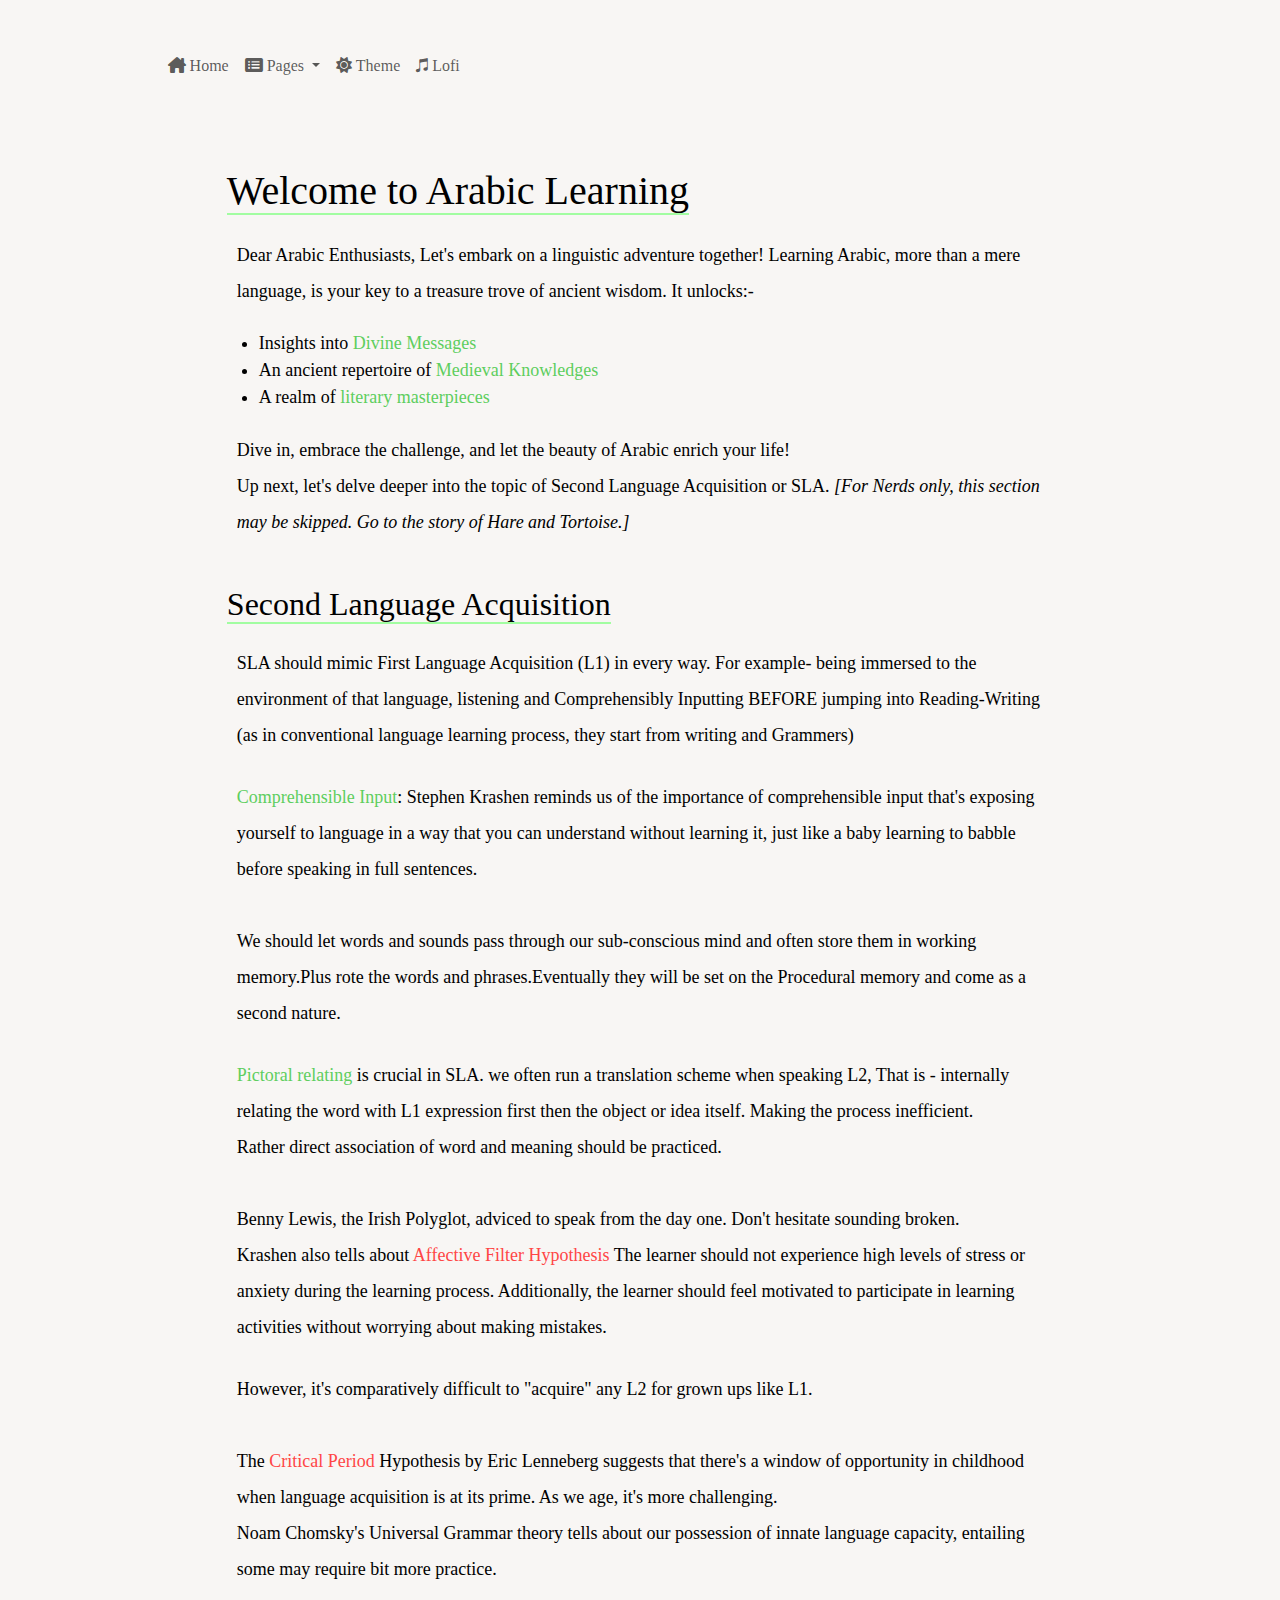
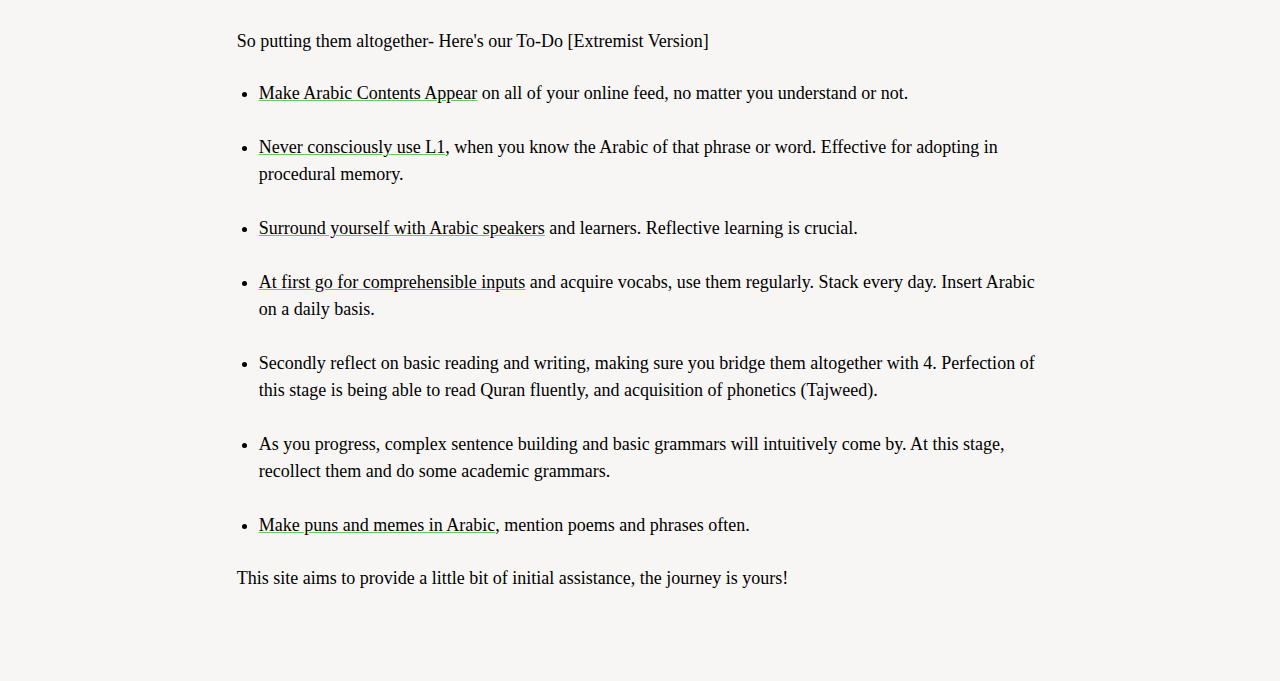
==== initiation.html @ 3c7b314e "initiation page" ====
<!DOCTYPE html>
<html lang="en">

<head>
    <meta charset="UTF-8">
    <meta name="viewport" content="width=device-width, initial-scale=1.0">
    <title>Mizmaar</title>
    <link rel="stylesheet" href="bootstrap/css/bootstrap.min.css">
    <link rel="stylesheet" href="css/base.css">
    <!-- Add FontAwesome CSS link -->
    <link rel="stylesheet" href="https://cdnjs.cloudflare.com/ajax/libs/font-awesome/6.0.0-beta3/css/all.min.css">
</head>

<body>

    <!-- Add the navbar code with a Home button -->


    <div class="container">
        <nav class="navbar navbar-expand">
            <div class="collapse navbar-collapse" id="navbarNav">
                <ul class="navbar-nav ml-auto">
                    <li class="nav-item">
                        <a class="nav-link" href="index.html"><i class="fa-solid fa-house-chimney"></i> Home</a>
                        <!-- FontAwesome home icon -->
                    </li>
                    <li class="nav-item dropdown"> <!-- New "Pages" dropdown menu -->
                        <a class="nav-link dropdown-toggle" href="#" id="pagesDropdown" role="button" data-toggle="dropdown" aria-haspopup="true" aria-expanded="false">
                            <i class="fa-solid fa-rectangle-list"></i> Pages
                        </a>
                        <div class="dropdown-menu" aria-labelledby="pagesDropdown">
                            <a class="dropdown-item" href="page1.html">Page 1</a>
                            <a class="dropdown-item" href="page2.html">Page 2</a>
                            <a class="dropdown-item" href="page3.html">Page 3</a>
                            <a class="dropdown-item" href="page4.html">Page 4</a>
                        </div>
                    </li>
                    <li class="nav-item">
                        <a class="nav-link" href="#" id="invertButton">
                            <i class="fas fa-sun" id="sunIcon"></i>
                            <i class="fas fa-moon" id="moonIcon" style="display: none;"></i>
                            Theme
                        </a>
                    </li>
                    <li class="nav-item">
                        <a class="nav-link" href="#" id="backgroundMusicbtn"><i class="fa-brands fa-itunes-note"></i> Lofi</a>
                        <!-- FontAwesome music icon -->
                      </li>
                    <!-- Add more navigation items if needed -->
                </ul>
            </div>
        </nav>

        <div class="container mt-5">
            <h1 class="underline-on-hover">Welcome to Arabic Learning</h1>
            <div class="lead">
                <p>
                    Dear Arabic Enthusiasts,

                    Let's embark on a linguistic adventure together!

                    Learning Arabic, more than a mere language, is your key to a treasure trove of ancient wisdom. It
                    unlocks:-
                </p>
            
                <ul>
                    <li> Insights into<span class="highlight-gr"> Divine Messages</span> </li>
                    <li>An ancient repertoire of <span class="highlight-gr">Medieval Knowledges</span></li>
                    <li>A realm of <span class="highlight-gr">literary masterpieces</span> </li>
                </ul>
               
                <p>
                    Dive in, embrace the challenge, and let the beauty of Arabic enrich your life!

                    <br>
                    Up next, let's delve deeper into the topic of Second Language Acquisition or SLA. <i>[For Nerds only,
                    this
                    section may be skipped. Go to the story of Hare and Tortoise.]</i>
                </p>
            </div>

            <h2 class="underline-on-hover">Second Language Acquisition</h2>
            <div class="lead">
                <p>
                    SLA should mimic First Language Acquisition (L1) in every way. For example- being immersed to the
                    environment of that language, listening and Comprehensibly Inputting BEFORE jumping into
                    Reading-Writing
                    (as in conventional language learning process, they start from writing and Grammers)
                    <br>
                </p>
                <p>
                    <span class="highlight-gr">Comprehensible Input</span>: Stephen Krashen reminds us of the importance
                    of comprehensible input that's
                    exposing yourself to language in a way that you can understand without learning it, just like a baby
                    learning to babble before speaking in full sentences.
                    <br><br>

                    We should let words and sounds pass through our sub-conscious mind and often store them in working
                    memory.Plus rote the words and phrases.Eventually they will be set on the Procedural memory and come
                    as
                    a second nature.
                    <br>
                </p>
                <p>
                    <span class="highlight-gr">Pictoral relating </span>is crucial in SLA. we often run a translation
                    scheme when speaking L2, That is -
                    internally relating the word with L1 expression first then the object or idea itself. Making the
                    process
                    inefficient. <br>
                    Rather direct association of word and meaning should be practiced.
                    <br><br>

                    Benny Lewis, the Irish Polyglot, adviced to speak from the day one. Don't hesitate sounding broken.
                    <br>

                    Krashen also tells about
                    <span class="highlight-rd">Affective Filter Hypothesis</span> The learner should not experience high
                    levels of stress or anxiety
                    during the learning process. Additionally, the learner should feel motivated to participate in
                    learning
                    activities without worrying about making mistakes.
                    <br>
                </p>

                <p>
                    However, it's comparatively difficult to "acquire" any L2 for grown ups like L1. <br><br>
                    The <span class="highlight-rd">Critical Period</span> Hypothesis by Eric Lenneberg suggests that there's a window of opportunity in childhood when language acquisition is at its prime. As we age, it's more challenging. <br>
                    Noam Chomsky's Universal Grammar theory tells about our possession of innate language capacity, entailing some may require bit more practice. <br><br>
                    So putting them altogether- Here's our To-Do [Extremist Version]
                </p>
                
                <ul>
                    <li><span class="underline-rd">Make Arabic Contents Appear</span> on all of your online feed, no matter you understand or not. <br></li>
                   <br> <li><span class="underline-rd">Never consciously use L1</span>, when you know the Arabic of that phrase or word. Effective for adopting in procedural memory. <br></li>
                   <br> <li><span class="underline-rd">Surround yourself with Arabic speakers</span> and learners. Reflective learning is crucial. <br></li>
                   <br> <li><span class="underline-rd">At first go for comprehensible inputs</span> and acquire vocabs, <span class="highlighted-gr">use them regularly</span>. Stack every day. Insert Arabic on a daily basis.</li>
                   <br> <li>Secondly reflect on basic reading and writing, making sure you bridge them altogether with 4. Perfection of this stage is being able to read Quran fluently, and acquisition of phonetics (Tajweed).</li>
                   <br> <li>As you progress, complex sentence building and basic grammars will intuitively come by. At this stage, recollect them and do some academic grammars.</li>
                   <br> <li><span class="underline-rd">Make puns and memes in Arabic</span>, mention poems and phrases often.</li>                    
                  </ul>
                  
             
                    <p>
                    This site aims to provide a little bit of initial assistance, the journey is yours!
                    </p>
                    
            </div>
        </div>


        <audio id="clickSound">
            <source src="audio/click.wav" type="audio/wav">
        </audio>

        <audio id="backgroundMusic" loop>
            <source src="audio/bg.mp3" type="audio/mpeg">
        </audio>
        <!-- Your website content goes here -->

        <script src="js/base.js"></script>
        <script src="jquery/jquery.min.js"></script>
        <script src="https://cdnjs.cloudflare.com/ajax/libs/popper.js/2.9.2/umd/popper.min.js"
            integrity="sha512-2rNj2KJ+D8s1ceNasTIex6z4HWyOnEYLVC3FigGOmyQCZc2eBXKgOxQmo3oKLHyfcj53uz4QMsRCWNbLd32Q1g=="
            crossorigin="anonymous" referrerpolicy="no-referrer"></script>
        <script src="bootstrap/js/bootstrap.min.js"></script>
        <script src="https://cdnjs.cloudflare.com/ajax/libs/bootstrap/5.5.0/js/bootstrap.bundle.min.js"></script>

</body>

</html>
---- css/base.css ----
body{
    font-family: 'Oldtown';
    padding-bottom: 5%;
    background-color: #F8F6F4;
    color: black;
}
p{
    line-height: 200%;
    padding: 5px 5px 5px 10px;
}

p,ul,h1,h2{
    cursor: pointer;
}

h1,h2{
    margin-top: 3%;
    margin-bottom: 2%;
}

p:hover {
    background-color: rgba(255, 255, 255, 0.033); /* Semi-transparent white background */
    box-shadow: 0 0 10px rgba(0, 0, 0, 0.2);
    border-radius: 10px;

    transition: background-color 0.3s, box-shadow 0.3s; /* Add a smooth transition */
  }
  

div .lead{
    font-size: 18px;
}



.container {
    position: relative;
    z-index: 1;
    margin-top: 3%;
    padding-left: 7%;
    padding-right: 7%;
}

.custom-img {
    margin-top: 2%;
    margin-bottom: 2%;
    width: 60%; /* 60% width on larger screens */
    height: auto; /* Maintain image proportion */
}


/* Custom CSS for underlining on hover */
.underline-on-hover {
    position: relative;
    display: inline-block;
    cursor: pointer;
}

.underline-on-hover::before {
    content: "";
    position: absolute;
    left: 0;
    bottom: 0;
    width: 100%; /* Initially, the underline is 100% width */
    height: 2px; /* Adjust the height of the underline as needed */
    background-color: #7eff7eb4; /* Adjust the color of the underline as needed */
    transition: width 0.3s; /* Add a transition for a smooth animation */
}

.underline-on-hover:hover::before {
    width: 0; /* On hover, the underline animates to 0% width (disappears) */
}

.highlight-gr{
    color: #5ece5e;
}

/* Red background for text */
.highlight-rd {
    color: rgb(255, 70, 70); /* You can adjust the text color to ensure visibility on the red background */
  }
  
  /* Red underline for text */
  .underline-rd {
    text-decoration: underline #5ece5e;
  }

  .underline-rd:hover{
    color: #5ece5e;
    text-decoration: none;
  }
  

.inverted {
    background-color: #1a2532;
    color: #DDE6ED;
    transition: 2s;
  }

.inverted .navbar .nav-item .nav-link{
    color: #DDE6ED;
}

.inverted p:hover{
    background-color: #243344; /* Semi-transparent white background */
    box-shadow: 0 0 10px rgba(255, 255, 255, 0.087);
    border-radius: 10px;
    transition: background-color 0.3s, box-shadow 0.3s; /* Add a smooth transition */
}


::selection {
    color: #81fc81; 
    background: #1a2532; 
  }

  

/* Media query for mobile screens */
@media (max-width: 768px) {
    .custom-img {
        width: 90%; /* 90% width on mobile screens */
    }
    .container{
        padding-left: 6%;
        padding-right: 6%;
    }

    div .lead{
        font-size: 16px;
    }
}
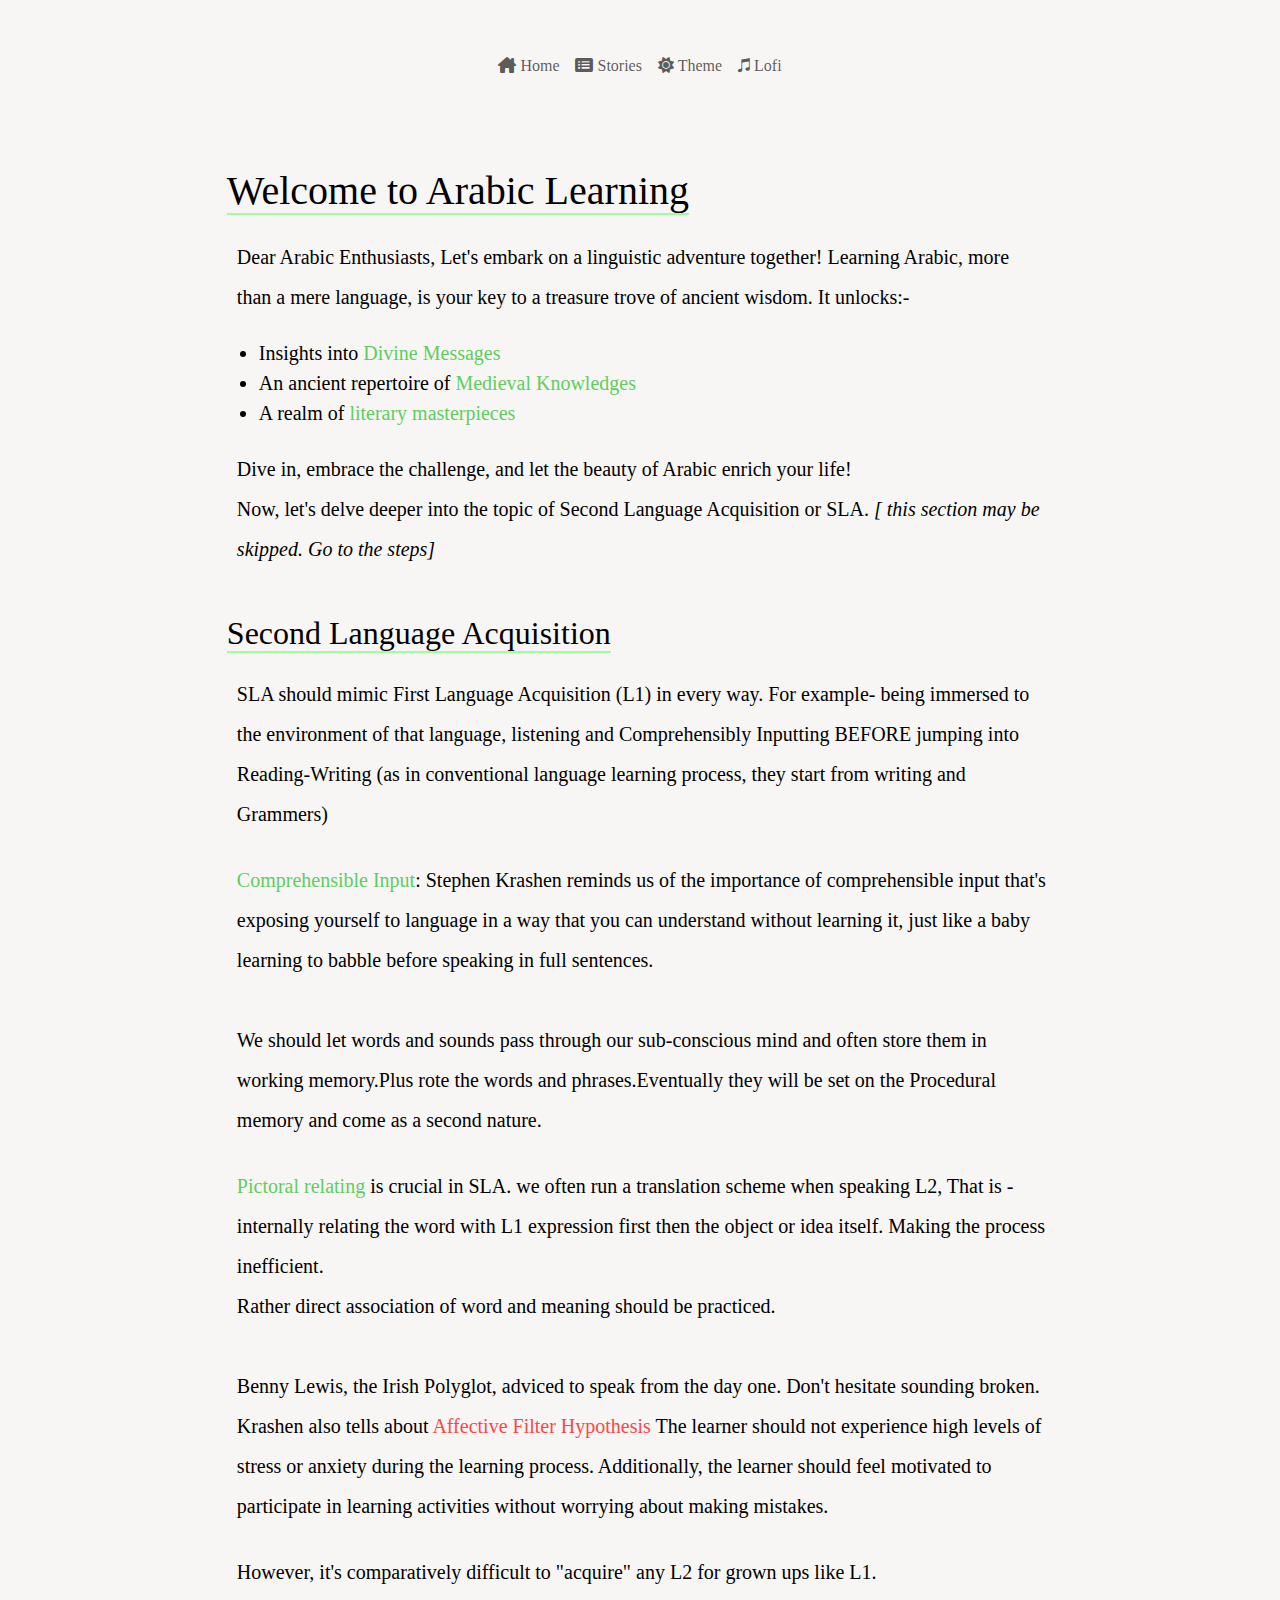
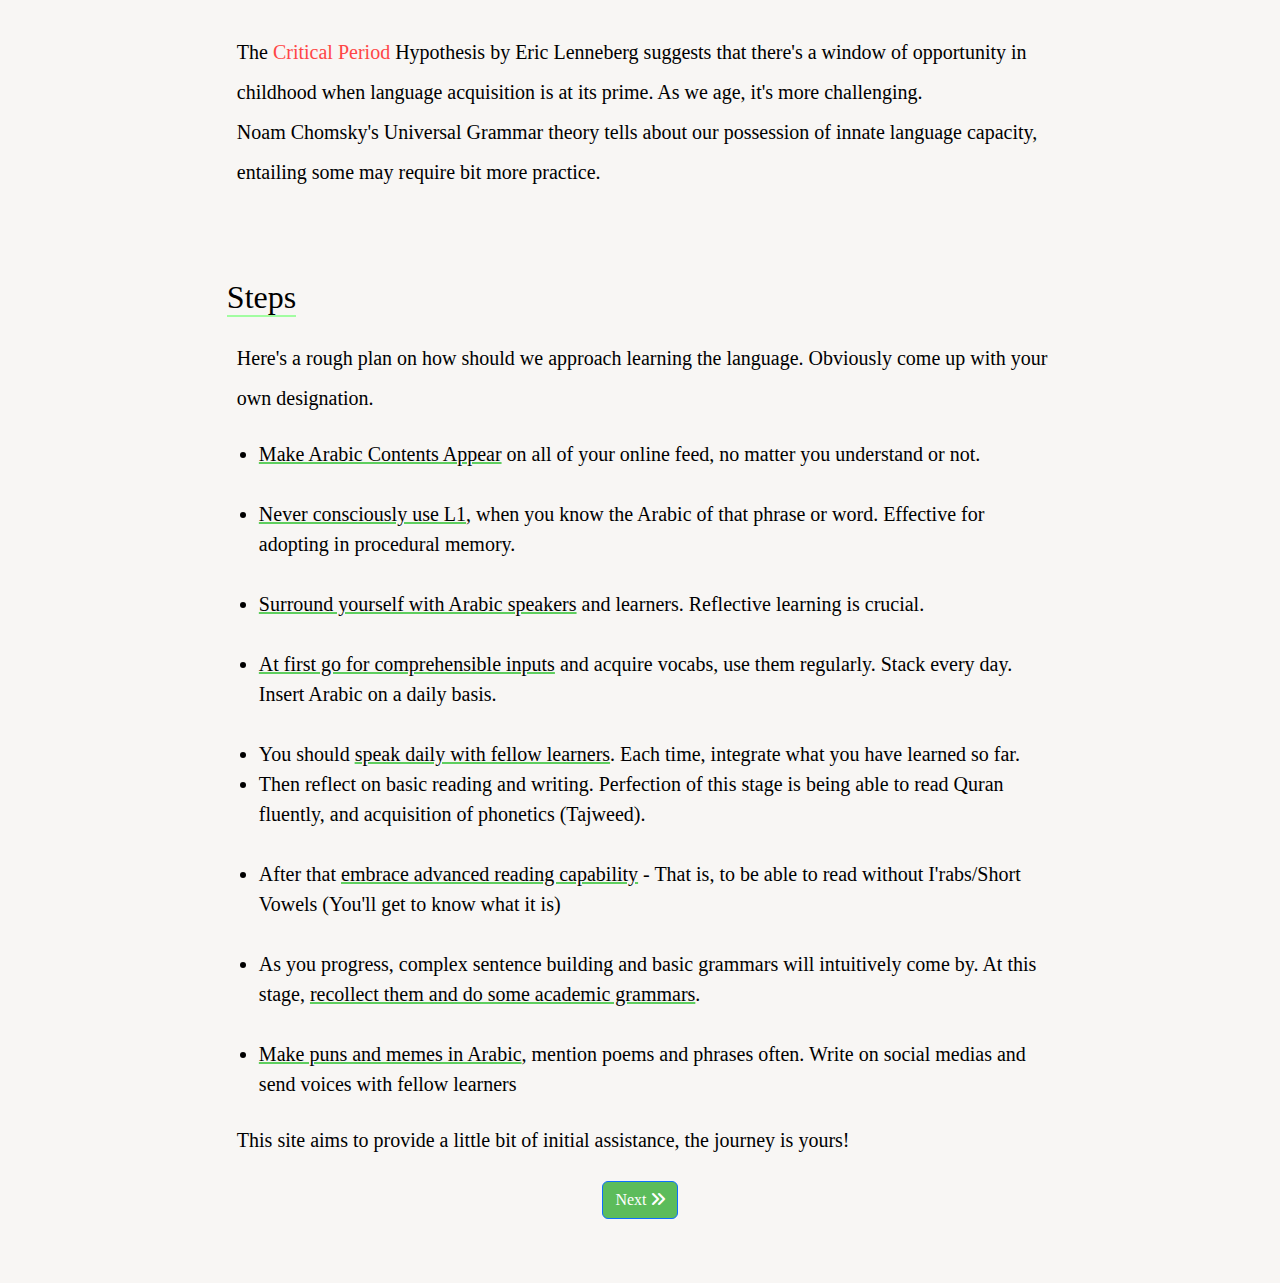
==== commit b0ebc727: "initiation DONNNE" ====
--- a/initiation.html
+++ b/initiation.html
@@ -6,9 +6,10 @@
     <meta name="viewport" content="width=device-width, initial-scale=1.0">
     <title>Mizmaar</title>
     <link rel="stylesheet" href="bootstrap/css/bootstrap.min.css">
-    <link rel="stylesheet" href="css/base.css">
+
     <!-- Add FontAwesome CSS link -->
     <link rel="stylesheet" href="https://cdnjs.cloudflare.com/ajax/libs/font-awesome/6.0.0-beta3/css/all.min.css">
+    <link rel="stylesheet" href="css/base.css">
 </head>
 
 <body>
@@ -18,21 +19,25 @@
 
     <div class="container">
         <nav class="navbar navbar-expand">
-            <div class="collapse navbar-collapse" id="navbarNav">
+            <div class="collapse navbar-collapse justify-content-center" id="navbarNav">
                 <ul class="navbar-nav ml-auto">
                     <li class="nav-item">
                         <a class="nav-link" href="index.html"><i class="fa-solid fa-house-chimney"></i> Home</a>
                         <!-- FontAwesome home icon -->
                     </li>
-                    <li class="nav-item dropdown"> <!-- New "Pages" dropdown menu -->
-                        <a class="nav-link dropdown-toggle" href="#" id="pagesDropdown" role="button" data-toggle="dropdown" aria-haspopup="true" aria-expanded="false">
-                            <i class="fa-solid fa-rectangle-list"></i> Pages
-                        </a>
-                        <div class="dropdown-menu" aria-labelledby="pagesDropdown">
-                            <a class="dropdown-item" href="page1.html">Page 1</a>
-                            <a class="dropdown-item" href="page2.html">Page 2</a>
-                            <a class="dropdown-item" href="page3.html">Page 3</a>
-                            <a class="dropdown-item" href="page4.html">Page 4</a>
+                    <li class="nav-item">
+                        <div class="custom-dropdown">
+                            <a class="nav-link custom-dropdown-toggle" onclick="toggleDropdown()" href="#"> <i
+                                    class="fa-solid fa-rectangle-list"></i> Stories</a>
+                            <div class="custom-dropdown-menu">
+                                <a class="custom-dropdown-item" href="#" onclick="showPage('page1')">Welcome</a>
+                                <a class="custom-dropdown-item" href="#" onclick="showPage('page2')">Hare & Tortoise</a>
+                                <a class="custom-dropdown-item" href="#" onclick="showPage('page3')">Story of
+                                    Treasures</a>
+                                <a class="custom-dropdown-item" href="#" onclick="showPage('page4')">Weird Routines of
+                                    Sami</a>
+                                <a class="custom-dropdown-item" href="#" onclick="showPage('page5')">More Resources</a>
+                            </div>
                         </div>
                     </li>
                     <li class="nav-item">
@@ -43,15 +48,16 @@
                         </a>
                     </li>
                     <li class="nav-item">
-                        <a class="nav-link" href="#" id="backgroundMusicbtn"><i class="fa-brands fa-itunes-note"></i> Lofi</a>
+                        <a class="nav-link" href="#" id="backgroundMusicbtn"><i class="fa-brands fa-itunes-note"></i>
+                            Lofi</a>
                         <!-- FontAwesome music icon -->
-                      </li>
+                    </li>
                     <!-- Add more navigation items if needed -->
                 </ul>
             </div>
         </nav>
 
-        <div class="container mt-5">
+        <div class="container mt-5 page" id="page1">
             <h1 class="underline-on-hover">Welcome to Arabic Learning</h1>
             <div class="lead">
                 <p>
@@ -62,20 +68,20 @@
                     Learning Arabic, more than a mere language, is your key to a treasure trove of ancient wisdom. It
                     unlocks:-
                 </p>
-            
+
                 <ul>
                     <li> Insights into<span class="highlight-gr"> Divine Messages</span> </li>
                     <li>An ancient repertoire of <span class="highlight-gr">Medieval Knowledges</span></li>
                     <li>A realm of <span class="highlight-gr">literary masterpieces</span> </li>
                 </ul>
-               
+
                 <p>
                     Dive in, embrace the challenge, and let the beauty of Arabic enrich your life!
 
                     <br>
-                    Up next, let's delve deeper into the topic of Second Language Acquisition or SLA. <i>[For Nerds only,
-                    this
-                    section may be skipped. Go to the story of Hare and Tortoise.]</i>
+                    Now, let's delve deeper into the topic of Second Language Acquisition or SLA. <i>[
+                        this
+                        section may be skipped. Go to the steps]</i>
                 </p>
             </div>
 
@@ -124,26 +130,366 @@
 
                 <p>
                     However, it's comparatively difficult to "acquire" any L2 for grown ups like L1. <br><br>
-                    The <span class="highlight-rd">Critical Period</span> Hypothesis by Eric Lenneberg suggests that there's a window of opportunity in childhood when language acquisition is at its prime. As we age, it's more challenging. <br>
-                    Noam Chomsky's Universal Grammar theory tells about our possession of innate language capacity, entailing some may require bit more practice. <br><br>
-                    So putting them altogether- Here's our To-Do [Extremist Version]
-                </p>
-                
+                    The <span class="highlight-rd">Critical Period</span> Hypothesis by Eric Lenneberg suggests that
+                    there's a window of opportunity in childhood when language acquisition is at its prime. As we age,
+                    it's more challenging. <br>
+                    Noam Chomsky's Universal Grammar theory tells about our possession of innate language capacity,
+                    entailing some may require bit more practice. <br><br>
+                    
+                </p>
+                <h2 class="underline-on-hover" id="steps">Steps</h2>
+                <p>Here's a rough plan on how should we approach learning the language. Obviously come up with your own designation.</p>
                 <ul>
-                    <li><span class="underline-rd">Make Arabic Contents Appear</span> on all of your online feed, no matter you understand or not. <br></li>
-                   <br> <li><span class="underline-rd">Never consciously use L1</span>, when you know the Arabic of that phrase or word. Effective for adopting in procedural memory. <br></li>
-                   <br> <li><span class="underline-rd">Surround yourself with Arabic speakers</span> and learners. Reflective learning is crucial. <br></li>
-                   <br> <li><span class="underline-rd">At first go for comprehensible inputs</span> and acquire vocabs, <span class="highlighted-gr">use them regularly</span>. Stack every day. Insert Arabic on a daily basis.</li>
-                   <br> <li>Secondly reflect on basic reading and writing, making sure you bridge them altogether with 4. Perfection of this stage is being able to read Quran fluently, and acquisition of phonetics (Tajweed).</li>
-                   <br> <li>As you progress, complex sentence building and basic grammars will intuitively come by. At this stage, recollect them and do some academic grammars.</li>
-                   <br> <li><span class="underline-rd">Make puns and memes in Arabic</span>, mention poems and phrases often.</li>                    
-                  </ul>
-                  
-             
-                    <p>
+                    <li><span class="underline-rd">Make Arabic Contents Appear</span> on all of your online feed, no
+                        matter you understand or not. <br></li>
+                    <br>
+                    <li><span class="underline-rd">Never consciously use L1</span>, when you know the Arabic of that
+                        phrase or word. Effective for adopting in procedural memory. <br></li>
+                    <br>
+                    <li><span class="underline-rd">Surround yourself with Arabic speakers</span> and learners.
+                        Reflective learning is crucial. <br></li>
+                    <br>
+                    <li><span class="underline-rd">At first go for comprehensible inputs</span> and acquire vocabs,
+                        <span class="highlighted-gr">use them regularly</span>. Stack every day. Insert Arabic on a
+                        daily basis.
+                    </li>
+                    <br>
+                    <li>You should <span class="underline-rd"> speak daily with fellow learners</span>. Each time, integrate what you have learned so far.</li>
+                    <li>Then reflect on basic reading and writing.
+                        Perfection of this stage is being able to read Quran fluently, and acquisition of phonetics
+                        (Tajweed).</li>
+                    <br>
+                    <li>After that <span class="underline-rd">embrace advanced reading capability</span> - That is, to be able to read without I'rabs/Short Vowels (You'll get to know what it is) </li>
+                    <br>
+                    <li>As you progress, complex sentence building and basic grammars will intuitively come by. At this
+                        stage, <span class="underline-rd">recollect them and do some academic grammars</span>.</li>
+                    <br>
+                    <li><span class="underline-rd">Make puns and memes in Arabic</span>, mention poems and phrases
+                        often. Write on social medias and send voices with fellow learners</li>
+
+                </ul>
+
+
+                <p>
                     This site aims to provide a little bit of initial assistance, the journey is yours!
-                    </p>
-                    
+                </p>
+
+            </div>
+            <div class="text-center">
+                <button class="btn btn-primary" onclick="showPage('page2')">
+                    Next <i class="fa-solid fa-angles-right"></i>
+                </button>
+            </div>
+        </div>
+
+        <div class="container mt-5 page" id="page2" style="display: none;">
+            <div class="lead">
+                <p> Following pages contain interesting stories. Aiming to introduce the readers with contextual
+                    vocubularies. </p>
+                <h2 class="underline-on-hover">Hare & Tortoise</h2>
+                <p>
+                    On a beautiful <span class="highlight-bl">sabah</span> (morning) in a serene <span
+                        class="highlight-bl">qaryah</span> (village), the swift hare approached the slow tortoise.
+                    "<span class="highlight-bl">Sabah al-khair</span>! (Good morning)" the hare greeted with a grin.
+                    "How about a race <span class="highlight-bl">al-yaum</span> (today)?"
+                </p>
+
+                <p>
+                    The tortoise, polite as ever, responded, "<span class="highlight-bl">Jayyid</span> (Fine) , Hare! A
+                    race sounds interesting."
+                    The entire <span class="highlight-bl">qaryah</span> soon buzzed with excitement. Every <span
+                        class="highlight-bl">hayawaan</span> (animal) gathered to witness the thrilling race. The
+                    tortoise and the hare lined up, and with a hearty "Ready, set, go!" from the wise <span
+                        class="highlight-bl">qittah</span> (cat), the race began.
+                </p>
+
+                <p>
+                    The hare sprinted ahead with impressive speed, leaving the tortoise behind. "<span
+                        class="highlight-bl">Ana</span> ( I ) will see you at the finish line, Tortoise!" he shouted,
+                    and off he went.
+                    The tortoise, undeterred, plodded on steadily, passing by villagers who cheered him on. "<span
+                        class="highlight-bl">Anta</span> (You) can do it, Tortoise!" they shouted.
+                </p>
+
+                <p>
+                    The hare, in the lead, soon spotted a <span class="highlight-bl">bataata</span> (potato) field. He
+                    couldn't resist his favorite snack, so he said "I'll just have a quick bite."
+                    Meanwhile, the tortoise continued on his slow but unwavering pace. As <span
+                        class="highlight-bl">Hua</span> (he) passed the <span class="highlight-bl">bataata</span> field,
+                    he noticed the hare munching away.
+                </p>
+
+                <p>
+                    The tortoise called out, "<span class="highlight-bl">Marhaba</span> (Awesome)! I hope you enjoy your
+                    <span class="highlight-bl">ta-aam</span> (meal). I'll keep moving."
+                    The hare, mouth full of carrot, mumbled, "Oh, <span class="highlight-bl">Ana</span> (I'm) so <span
+                        class="highlight-bl">Sari'</span> (fast), I have plenty of <span
+                        class="highlight-bl">wakt</span> (time.) "
+                </p>
+
+                <p>
+                    The <span class="highlight-bl">shams</span> (sun) began to set as the tortoise approached the <span
+                        class="highlight-bl">khatam</span> (finish) line. Villagers greeted him with smiles and a "Masaa
+                    al-khair!" (Good evening)!
+                    The hare, having overstayed his break, finally raced toward the finish line. He arrived late and out
+                    of breath, realizing his <span class="highlight-bl">khata</span> (mistake).
+                </p>
+
+                <p>
+                    The tortoise won the race, demonstrating the <span class="highlight-bl">quwwat</span> (power) of
+                    consistency and determination. The hare learned a valuable <span class="highlight-bl">dars</span>
+                    (lesson) about humility and respecting others.
+                    And from that <span class="highlight-bl">yaum</span> (day) on, the villagers often said to the Hare-
+                    "<span class="highlight-bl">Baraqallahu</span> (may Allah give plentifulness) <span
+                        class="highlight-bl">fi</span> (in) <span class="highlight-bl">ta-aamika</span> (your food) !""
+                </p>
+
+                <h2 class="underline-on-hover">Words in this story</h2>
+                <ul id="page1List" class="highlight-list"></ul>
+
+                <p>
+                    You'll eventually learn each one's perfect pronunciation. Arabic Phonetics is one of the most
+                    standardized one.
+                    Make sure to adopt more words from different sources, through various websites, courses, YT videos
+                    and so on.
+                </p>
+
+            </div>
+
+            <div class="text-center">
+                <button class="btn btn-primary" onclick="showPage('page1')">
+                    <i class="fa-solid fa-angles-left"></i> Welcome!
+                </button>
+                <button class="btn btn-primary" onclick="showPage('page3')">
+                    Story of Treasures <i class="fa-solid fa-angles-right"></i>
+                </button>
+            </div>
+        </div>
+
+
+        <div class="container mt-5 page" id="page3" style="display: none;">
+
+            <div class="lead">
+                <h2 class="underline-on-hover">Story of Treasure</h2>
+
+                <p>
+                    Once upon a time in a vibrant <span class="highlight-bl">sooq</span> (Market) in a bustling Arabic
+                    <span class="highlight-bl">madina</span> (town), there lived a curious young <span
+                        class="highlight-bl">walad</span> (boy). "Ismuhu" (His name was) Sami. Sami had a penchant for
+                    adventure and a <span class="highlight-bl">Qalb</span> (heart) full of curiosity. "<span
+                        class="highlight-bl">Kullu yaum</span>" (Every day), he wandered through the <span
+                        class="highlight-bl">Sooq</span> (market), listening to the chattering of the merchants and the
+                    enchanting melodies of the Oud playing in the background.
+                </p>
+                <p>
+                    One sunny <span class="highlight-bl">sabah</span> (morning), Sami decided to embark on a grand
+                    adventure. He packed a small bag with <span class="highlight-bl">tamar</span> (dates), <span
+                        class="highlight-bl">khubz</span> (bread), and a bottle of refreshing <span
+                        class="highlight-bl">maa</span> (water) and set off into the desert. He couldn't resist the
+                    allure of the towering "<span class="highlight-bl">jabal</span>" (mountains) that <span
+                        class="highlight-bl">kaana yantasibu</span> (was standing) on the horizon, <span
+                        class="highlight-bl">kaana yagsilu</span> (bathing) in the golden glow of the <span
+                        class="highlight-bl">shams</span> (sun).
+                </p>
+                <p>
+                    As Sami ventured deeper into the desert, the winds whispered tales of ancient <span
+                        class="highlight-bl">qasr</span> (castles) and hidden treasures. He met a friendly nomad who
+                    offered to "<span class="highlight-bl">hidayat</span>" (guide) him through the arid landscape. <span
+                        class="highlight-bl">Kaana Yaqulu</span> (they told) stories of their <span
+                        class="highlight-bl">ahl</span> (families) and laughed together under the vast <span
+                        class="highlight-bl">samaa</span> (sky).
+                </p>
+                <p>
+                    Suddenly, they stumbled upon a <span class="highlight-bl">A'jeeb</span> (mysterious) cave entrance.
+                    Sami's heart raced with excitement. With a mischievous grin, the nomad said, "This is the entrance
+                    to the <span class="highlight-bl">ghawur</span> (cave) of 'Aladdin.'" Sami's eyes widened in
+                    amazement, and he thought of the magical <span class="highlight-bl">jinn</span> (genie) that might
+                    be hidden inside.
+                </p>
+                <p>
+                    <span class="highlight-bl">Hoom</span> (they) ventured deep into the <span
+                        class="highlight-bl">ghawur</span> cave, the walls adorned with dazzling <span
+                        class="highlight-bl">jawahir</span> (jewels) that glistened in the faint light. As they delved
+                    further, they discovered a chest filled with precious "<span class="highlight-bl">zahab</span>"
+                    (gold) and <span class="highlight-bl">Naqds</span> (money). It was a treasure beyond Sami's wildest
+                    <span class="highlight-bl">Ru'ya</span> (dream).
+                </p>
+                <p>
+                    <span class="highlight-bl">laakin</span> (However), their <span class="highlight-bl">suroor</span>
+                    (joy) was short-lived when they heard the rumbling of a <span class="highlight-bl">jamal</span>
+                    (camel) outside the cave. It was the <span class="highlight-bl">maalik</span> (owner) of the
+                    treasure, an old <span class="highlight-bl">zaalim</span> (tyrant) landlord who had been keeping his
+                    riches there. Sami <span class="highlight-bl">kaana ya'lamu</span> (knew) they had to make a quick
+                    escape.
+                </p>
+                <p>
+                    As they rushed out of the cave, the man yelled, <span class="highlight-bl">Qif!</span> (Stop!), but
+                    they were already on their <span class="highlight-bl">tayyara</span> (airplane)!, ready to soar to
+                    safety. With the treasure in tow, they ran over the vast dessert, leaving the merchant far behind.
+                </p>
+                <p>
+                    The nomad chuckled, "We truly have the <span class="highlight-bl">baraqah</span> (blessing) of
+                    'Aladdin' with us today." Sami nodded, [realizing that their adventure had led to not only riches
+                    but also a wealth of new Arabic words and phrases (: ] He couldn't wait to share his <span
+                        class="highlight-bl">qissah</span> (story) with his fellow townsfolk.
+                </p>
+                <p>
+                    Back in the bustling bazaar, Sami regaled his friends with the thrilling tale of their desert
+                    adventure. <span class="highlight-bl">Ta'allama</span> (He taught) them the Arabic words he had
+                    learned from the nomad along the way, and they listened in awe as they savored <span
+                        class="highlight-bl">qahwa</span> (coffee) and <span class="highlight-bl">luban</span> (yogurt)
+                    in the shade of the <span class="highlight-bl">shajara</span> (tree).
+                </p>
+                <p>
+                    Sami's story became legendary in the town, and he was known as the <span
+                        class="highlight-bl">qasas</span> (storyteller) who brought the magic of the Arabic language to
+                    life. His friends, inspired by his journey, decided to embark on their own adventures, each hoping
+                    to discover hidden treasures (and new words), just like Sami.
+                </p>
+                <p>
+                    And so, the vibrant bazaar continued to thrive, filled with laughter, stories, and the <span
+                        class="highlight-bl">Haseen</span> (beautiful) tapestry of the Arabic language, thanks to the
+                    young boy who dared to dream and explore the world beyond him.
+                </p>
+
+
+                <h2 class="underline-on-hover">Words in this story</h2>
+                <ul id="page2List" class="highlight-list"></ul>
+            </div>
+
+            <div class="text-center">
+                <button class="btn btn-primary" onclick="showPage('page2')">
+                    <i class="fa-solid fa-angles-left"></i> Hare & Tortoise
+                </button>
+                <button class="btn btn-primary" onclick="showPage('page4')">
+                    Weird Routines of Sami <i class="fa-solid fa-angles-right"></i>
+                </button>
+            </div>
+        </div>
+
+        <div class="container mt-5 page" id="page4" style="display: none;">
+            <div class="lead">
+                <h2 class="underline-on-hover">Weird Routines of Sami</h2>
+
+                <p>
+                    <strong>Sami:</strong> <span class="highlight-bl">Ahlan wa sahlan</span> (Welcome), <span
+                        class="highlight-bl">Ayyuha al-Asdiqayi</span> (o my friends!) <span
+                        class="highlight-bl">Shukran lakum</span> (Thank you) for joining me <span
+                        class="highlight-bl">al-yaum</span> (today). My daily life is quite unique, I must say. <span
+                        class="highlight-bl">Kullu sabah</span> (every morning), <span
+                        class="highlight-bl">Ashra-'u</span> (I start) my day with a big smile and a steaming cup of
+                    <span class="highlight-bl">qahwa</span> (coffee) that's so strong, it could wake up a <span
+                        class="highlight-bl">mayyit</span> (dead) person!
+                </p>
+                <p>
+                    <strong>Zayd:</strong> <span class="highlight-bl">Shukran laka</span> (Thank you) for
+                    having us, Sami. So, what's <span class="highlight-bl">baa'd</span> (next) in your daily routine?
+                </p>
+                <p>
+                    <strong>Sami:</strong> Well, after my coffee, <span class="highlight-bl">Uhibbu</span> (I like) to
+                    walk through the <span class="highlight-bl">suq</span> (market) where one of the vendors is a <span
+                        class="highlight-bl">maahir</span> (master) of <span class="highlight-bl">tajweed</span>
+                    (Quranic Phonetics). It's like music to my ears. I usually pick up some <span
+                        class="highlight-bl">khubz</span> (bread) and <span class="highlight-bl">zayt</span> (olive oil)
+                    for breakfast, <span class="highlight-bl">ta'lamu</span> (you know), to keep it traditional.
+                </p>
+                <p>
+                    <strong>Zays:</strong> Sounds delightful. <span class="highlight-bl">Kaifa
+                        Yaumuka</span> (How's your day) after that?
+                </p>
+                <p>
+                    <strong>Sami:</strong> Oh, you won't believe it. I have a pet <span
+                        class="highlight-bl">namar</span> (tiger) named Abu Jandal who joins me for breakfast. We share
+                    <span class="highlight-bl">tamar</span> (dates) and <span class="highlight-bl">a'sal</span> (honey)
+                    together. He's a bit of a <span class="highlight-bl">fitna</span> (troublemaker), but we get along
+                    just fine.
+                </p>
+                <p>
+                    <strong>Omar:</strong> That's quite an unusual pet, Sami. What's on your agenda for the
+                    rest of the day?
+                </p>
+                <p>
+                    <strong>Sami:</strong> Well, after my unusual breakfast, I head to the <span
+                        class="highlight-bl">maktab</span> (office) where I work as a <span
+                        class="highlight-bl">kaatib</span> (scribe). I transcribe the most thrilling stories, and
+                    sometimes I even add a dash of <span class="highlight-bl">hikayah</span> (stories) and <span
+                        class="highlight-bl">Ash'aar</span> (poems) to make it more interesting. My boss is a
+                    perfectionist, so I have to be very precise.
+                </p>
+                <p>
+                    <strong>Ubaida:</strong> How intriguing! And what about your <span
+                        class="highlight-bl">gadaa</span> (lunch) break?
+                </p>
+                <p>
+                    <strong>Sami:</strong> Ah, lunchtime is a real treat. I often visit the local <span
+                        class="highlight-bl">matbakh</span> (kitchen) where a <span class="highlight-bl">tabbakh</span>
+                    (chef) cooks the spiciest <span class="highlight-bl">harra</span> (spicy) dishes you can imagine. I
+                    love a bit of <span class="highlight-bl">laahm</span> (meat) with <span
+                        class="highlight-bl">batata</span> (potatoes). It's like a party in my <span
+                        class="highlight-bl">faam</span> (mouth), <span class="highlight-bl">Aquulu</span> (I tell) you!
+                </p>
+                <p>
+                    <strong>Ibnul Ard:</strong> Sami, your <span class="highlight-bl">Hayaat</span> (life) is full
+                    of surprises! <span class="highlight-bl">Ma zaa taf'alu</span> (What do you do) in the <span
+                        class="highlight-bl">masaa</span> (evening)?
+                </p>
+                <p>
+                    <strong>Sami:</strong> <span class="highlight-bl">Amma</span> (well), <span class="highlight-bl">fi
+                        al-masaa</span> (in the evening), I like to relax with some <span
+                        class="highlight-bl">shai</span> (tea) and read <span class="highlight-bl">kutub</span> (books)
+                    about far-off lands and <span class="highlight-bl">dawlah</span> (countries). It's a great way to
+                    expand my <span class="highlight-bl">ilm</span> (knowledge).
+                </p>
+                <p>
+                    <strong>Ibnul Ard:</strong> Thanks for sharing it with us. Any parting words?
+                </p>
+                <p>
+                    <strong>Sami:</strong> <span class="highlight-bl">Shukran</span> for spending time with me, my
+                    friends. <span class="highlight-bl">I'lam</span> (Remember), life is like a <span
+                        class="highlight-bl">qasr</span> (castle) filled with endless surprises. Embrace the unexpected,
+                    and you'll discover the beauty of every <span class="highlight-bl">layl</span> (night) and <span
+                        class="highlight-bl">nahaar</span> (day).
+                </p>
+                <p>
+                    And with that, Sami leaves us with a smile, ready to embark on another quirky day in his
+                    extraordinary life.
+                </p>
+
+                <h2 class="underline-on-hover">Words in this story</h2>
+                <ul id="page3List" class="highlight-list"></ul>
+            </div>
+
+            <div class="text-center">
+                <button class="btn btn-primary" onclick="showPage('page3')">
+                    <i class="fa-solid fa-angles-left"></i> Story of Treasure
+                </button>
+                <button class="btn btn-primary" onclick="showPage('page5')">
+                    More Resources <i class="fa-solid fa-angles-right"></i>
+                </button>
+            </div>
+        </div>
+
+        <div class="container mt-5 page" id="page5" style="display: none;">
+            <div class="lead">
+                <h2 class="underline-on-hover">So...</h2>
+                <p>We have been contextually introduced with some of the Arabic words. You should integrate them in your daily basis. This site only aims to provide a additional assistance to have you in acceleration. <br> Once you have the idea what to look for, it suffices the aim. <br> Just a quick recap to ensure if you have been initiated or not: <br> <b>Is your Facebook, Instagram, Youtube feeds containing Arabic posts and videos now? </b><br> <b>Have you adopted Arabic words and phrases (From the stories and other sources) in your daily basis?</b> <br> <b>Are you able to construct basic and broken expressions with the acquired words ?</b> <br> It's good if you get this environment for at least some weeks. Where you are continuously exposed to Arabic contents (Audio, Video, News, Posts. No need to understand yet), and you are able to utter a fair amount of words that should be able to have you survived in I'raaq  <br><br>
+                Here is some resources to grab more Arabic words from... Feel free to browse the internet and pave your own way. <span class="highlight-gr"> Keep in mind that it's important you learn the sound system actually </span> </p>
+                <h3 class="underline-on-hover">More Resource Links</h3>
+                <p><a href="https://youtu.be/X1mC1XY65Kc" target="_blank">Six minutes of basic phrases... (This channel is fair ) </a></p>
+                <p><a href="https://youtu.be/7RMtVdqDsYQ" target="_blank">Conversations from Movies (This channel is good actually, Just watch in 2x speed) </a></p>
+                <p><a href="https://youtu.be/nE9asVwqZ5I" target="_blank">And some more  </a></p>
+                <p><a href="https://www.facebook.com/communityofbabel">Nice Page, worth following. (Just wander around and find.)</a></p>
+                <p><a href="https://www.facebook.com/ahi.evran.27">Knock, if you haven't joined Arabic practicing group chat yet.</a></p>
+
+            </div>
+
+            <div class="text-center">
+                <button class="btn btn-primary" onclick="showPage('page3')">
+                    <i class="fa-solid fa-angles-left"></i> Story of Treasure
+                </button>
+                <button class="btn btn-primary">
+                    <a style="text-decoration:none ; color: white;" href="index.html"><i class="fa-solid fa-house-chimney"></i> Home</a>
+                </button>
             </div>
         </div>
 
@@ -157,13 +503,147 @@
         </audio>
         <!-- Your website content goes here -->
 
-        <script src="js/base.js"></script>
+
         <script src="jquery/jquery.min.js"></script>
+        <script src="bootstrap/js/bootstrap.bundle.min.js"></script>
         <script src="https://cdnjs.cloudflare.com/ajax/libs/popper.js/2.9.2/umd/popper.min.js"
             integrity="sha512-2rNj2KJ+D8s1ceNasTIex6z4HWyOnEYLVC3FigGOmyQCZc2eBXKgOxQmo3oKLHyfcj53uz4QMsRCWNbLd32Q1g=="
             crossorigin="anonymous" referrerpolicy="no-referrer"></script>
         <script src="bootstrap/js/bootstrap.min.js"></script>
-        <script src="https://cdnjs.cloudflare.com/ajax/libs/bootstrap/5.5.0/js/bootstrap.bundle.min.js"></script>
+        <script src="js/base.js"></script>
+
+        <script>
+            var page1Words = ["sabah", "qaryah", "Sabah al-khair", "al-yaum", "Jayyid", "hayawaan", "qittah", "bataata", "Hua", "Marhaba", "ta-aam", "Ana", "sari'", "wakt", "shams", "khatam", "khata", "quwwat", "dars", "yaum", "Baraqallahu", "fi", "ta-aamika"];
+
+            var page1Meanings = ["morning", "village", "Good morning", "today", "Fine", "animals", "cat", "potato", "he", "Awesome(Also used to express 'Hi')", "meal", "I / I am", "fast", "time", "sun", "finish", "mistake", "power", "lesson", "day", "may Allah give plentifulness", "in", "your food"];
+
+            const page2Words = [
+                "sooq", "madina", "walad", "Qalb", "Kullu yaum", "Sooq", "sabah", "tamar", "khubz",
+                "maa", "jabal", "kaana yantasibu (Verbs include pronouns in them)", "kaana yagsilu", "shams", "qasr", "hidayat",
+                "Kaana Yaqulu", "ahl", "sama", "A'jeeb", "ghawur", "jinn", "Hoom", "jawahir",
+                "zahab", "Naqds", "Ru'ya", "laakin", "suroor", "jamal", "maalik", "zaalim",
+                "kaana ya'lamu", "Qif", "tayyara", "baraqah", "qissah", "Ta'allama", "qahwa",
+                "luban", "shajara", "qasas", "Haseen"
+            ];
+
+            const page2Meanings = [
+                "Market", "Town", "Boy", "Heart", "Every day", "market", "morning", "dates", "bread",
+                "water", "mountains", "was standing", "bathing", "sun", "castles", "guide",
+                "they told", "families", "sky", "mysterious", "cave", "genie", "they", "jewels",
+                "gold", "money", "dream", "However", "joy", "camel", "owner", "tyrant",
+                "knew", "Stop", "airplane", "blessing", "story", "He taught", "coffee",
+                "yogurt", "tree", "storyteller", "beautiful"
+            ];
+
+            const page3Words = [
+  "Ahlan wa sahlan",
+  "Ayyuha al-Asdiqayi",
+  "Shukran lakum",
+  "al-yaum",
+  "Kullu sabah",
+  "Ashra-'u",
+  "qahwa",
+  "mayyit",
+  "Shukran laka",
+  "baa'd",
+  "Uhibbu",
+  "suq",
+  "maahir",
+  "tajweed",
+  "khubz",
+  "zayt",
+  "ta'lamu",
+  "Kaifa Yaumuka",
+  "namar",
+  "tamar",
+  "a'sal",
+  "fitna",
+  "maktab",
+  "kaatib",
+  "hikayah",
+  "Ash'aar",
+  "gadaa",
+  "matbakh",
+  "tabbakh",
+  "harra",
+  "laahm",
+  "batata",
+  "faam",
+  "Aquulu",
+  "Hayaat",
+  "Ma zaa taf'alu",
+  "masaa",
+  "Amma",
+  "fi al-masaa",
+  "shai",
+  "kutub",
+  "dawlah",
+  "ilm",
+  "Shukran",
+  "I'laam",
+  "qasr",
+  "layl",
+  "nahaar"
+];
+
+const page3Meanings = [
+  "Welcome (Literal Etymology: You have come to your family, You have come safely)",
+  "o my friends! ('Asdiqa' is plural of 'Sadeeq', '-yi' suffix stands for 'my')",
+  "Thank you ('Laka' for singular 'you','lakum' for plural)",
+  "today",
+  "every morning",
+  "I start",
+  "coffee",
+  "dead",
+  "Thank you",
+  "next",
+  "I like",
+  "market",
+  "master",
+  "Quranic Phonetics",
+  "bread",
+  "olive oil",
+  "you know",
+  "How's your day",
+  "tiger",
+  "dates",
+  "honey",
+  "troublemaker",
+  "office",
+  "scribe",
+  "stories",
+  "poems",
+  "lunch",
+  "kitchen",
+  "chef",
+  "spicy",
+  "meat",
+  "potatoes",
+  "mouth",
+  "I tell",
+  "life",
+  "What do you do",
+  "evening",
+  "well",
+  "in the evening",
+  "tea",
+  "books",
+  "countries",
+  "knowledge",
+  "Thank you (The cultural expression is to say: Jazakallah. Shukran is very secularized word)",
+  "Remember",
+  "castle",
+  "night",
+  "day"
+];
+
+
+            // Call the function to generate the list for page 1
+            generateHighlightList("page1List", page1Words, page1Meanings);
+            generateHighlightList("page2List", page2Words, page2Meanings);
+            generateHighlightList("page3List", page3Words, page3Meanings);
+
+        </script>
 
 </body>
 
--- a/css/base.css
+++ b/css/base.css
@@ -14,9 +14,14 @@
     cursor: pointer;
 }
 
-h1,h2{
+h1,h2,h3{
     margin-top: 3%;
     margin-bottom: 2%;
+}
+
+.lead strong{
+    text-decoration: dotted;
+    font-weight: bold;
 }
 
 p:hover {
@@ -27,13 +32,14 @@
     transition: background-color 0.3s, box-shadow 0.3s; /* Add a smooth transition */
   }
   
-
-div .lead{
-    font-size: 18px;
+p a{
+    text-decoration: none;
+    color: #2caa2c;
 }
 
-
-
+.inverted p a{
+    color: aqua;
+}
 .container {
     position: relative;
     z-index: 1;
@@ -81,9 +87,26 @@
     color: rgb(255, 70, 70); /* You can adjust the text color to ensure visibility on the red background */
   }
   
+ .highlight-bl{
+    color: #2caa2c;
+ } 
+
+.inverted .highlight-bl, .inverted .highlight-gr{
+    color: aqua;
+}
+
+
+.inverted .underline-on-hover::before{
+    background-color: aqua;
+}
+
   /* Red underline for text */
   .underline-rd {
     text-decoration: underline #5ece5e;
+  }
+
+  .inverted .underline-rd{
+    text-decoration: underline aqua;
   }
 
   .underline-rd:hover{
@@ -91,6 +114,25 @@
     text-decoration: none;
   }
   
+
+.custom-dropdown-menu {
+    display: none;
+    position: absolute;
+    background-color: #fff;
+    min-width: 160px;
+    box-shadow: 0px 8px 16px 0px rgba(0,0,0,0.2);
+    z-index: 9999;
+    border-radius: 10px;
+    transition: 2s;
+}
+
+.custom-dropdown-menu a {
+    cursor: pointer;
+    display: block;
+    padding: 12px 16px;
+    text-decoration: none;
+    color: #333;
+}
 
 .inverted {
     background-color: #1a2532;
@@ -115,7 +157,13 @@
     background: #1a2532; 
   }
 
-  
+.btn.btn-primary{
+    background-color: #2caa2cc4;
+}
+
+.inverted .btn.btn-primary{
+    background-color: rgb(0, 160, 160);
+}
 
 /* Media query for mobile screens */
 @media (max-width: 768px) {
@@ -128,6 +176,6 @@
     }
 
     div .lead{
-        font-size: 16px;
+        font-size: 1.2rem;
     }
 }